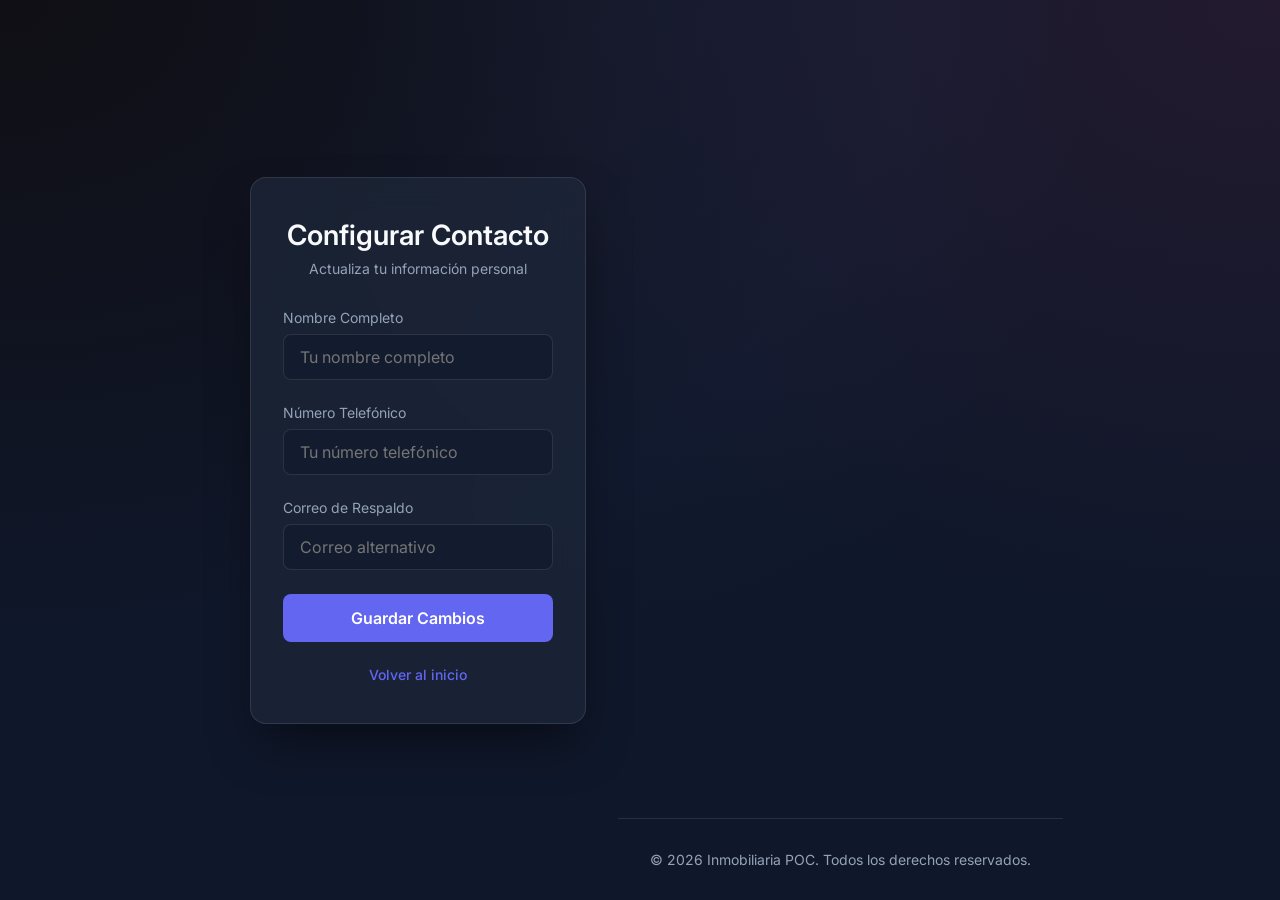
==== html/config_contacto.html @ 1f263f8e "1.2" ====
<!DOCTYPE html>
<html lang="es">
<head>
    <meta charset="UTF-8">
    <meta name="viewport" content="width=device-width, initial-scale=1.0">
    <title>Configuración de Contacto</title>
    <!-- Fuentes de Google para la tipografía -->
    <link rel="preconnect" href="https://fonts.googleapis.com">
    <link rel="preconnect" href="https://fonts.gstatic.com" crossorigin>
    <link href="https://fonts.googleapis.com/css2?family=Inter:wght@400;500;600&display=swap" rel="stylesheet">
    <!-- Hoja de estilos principal -->
    <link rel="stylesheet" href="../css/styles.css">
</head>
<body>

    <!-- Contenedor principal de la página -->
    <div class="container">
        <!-- Tarjeta del formulario -->
        <div class="form-card">
            <h2>Configurar Contacto</h2>
            <p class="subtitle">Actualiza tu información personal</p>

            <!-- Formulario -->
            <form id="configContactForm" novalidate>
                <!-- Campo para el nombre -->
                <div class="input-group" id="group-name">
                    <label for="name">Nombre Completo</label>
                    <input type="text" id="name" name="name" placeholder="Tu nombre completo">
                    <span class="error-msg">El nombre es obligatorio.</span>
                </div>

                <!-- Campo para el número telefónico -->
                <div class="input-group" id="group-phone">
                    <label for="phone">Número Telefónico</label>
                    <input type="tel" id="phone" name="phone" placeholder="Tu número telefónico">
                    <span class="error-msg">El número es obligatorio.</span>
                </div>

                <!-- Campo para el correo de respaldo -->
                <div class="input-group" id="group-backup-email">
                    <label for="backupEmail">Correo de Respaldo</label>
                    <input type="email" id="backupEmail" name="backupEmail" placeholder="Correo alternativo">
                    <span class="error-msg">Ingresa un correo válido.</span>
                </div>

                <!-- Botón para enviar el formulario -->
                <button type="submit">Guardar Cambios</button>

                <!-- Mensaje de éxito al enviar -->
                <div id="successMessage" class="success-msg">
                    Información actualizada con éxito
                </div>
                
                <!-- Opción para volver atrás -->
                <div class="switch-form">
                    <p><a href="../index.html">Volver al inicio</a></p>
                </div>
            </form>
        </div>
    </div>

    <!-- Pie de página semántico -->
    <footer class="site-footer" style="text-align: center; padding: 2rem; margin-top: auto; border-top: 1px solid rgba(255, 255, 255, 0.1); color: #94a3b8; font-size: 0.875rem;">
        <p>&copy; 2026 Inmobiliaria POC. Todos los derechos reservados.</p>
    </footer>

    <!-- Lógica y validación -->
    <script>
        function validarDatos(formElement) {
            const name = document.getElementById('name').value.trim();
            const phone = document.getElementById('phone').value.trim();
            const backupEmail = document.getElementById('backupEmail').value.trim();
            
            const groupName = document.getElementById('group-name');
            const groupPhone = document.getElementById('group-phone');
            const groupEmail = document.getElementById('group-backup-email');
            
            groupName.classList.remove('error');
            groupPhone.classList.remove('error');
            groupEmail.classList.remove('error');
            
            let isValid = true;
            
            if (!name) {
                groupName.classList.add('error');
                isValid = false;
            }
            if (!phone) {
                groupPhone.classList.add('error');
                isValid = false;
            }
            const emailRegex = /^[^\s@]+@[^\s@]+\.[^\s@]+$/;
            if (!backupEmail) {
                groupEmail.classList.add('error');
                groupEmail.querySelector('.error-msg').textContent = 'El correo es obligatorio.';
                isValid = false;
            } else if (!emailRegex.test(backupEmail)) {
                groupEmail.classList.add('error');
                groupEmail.querySelector('.error-msg').textContent = 'Ingresa un correo válido.';
                isValid = false;
            }
            
            if (isValid) {
                document.getElementById('successMessage').style.display = 'block';
                setTimeout(() => {
                    document.getElementById('successMessage').style.display = 'none';
                    window.location.href = '../index.html';
                }, 2000);
            }
        }

        document.getElementById('configContactForm').addEventListener('submit', function(e) {
            e.preventDefault();
            validarDatos(this);
        });

        document.getElementById('name').addEventListener('input', () => document.getElementById('group-name').classList.remove('error'));
        document.getElementById('phone').addEventListener('input', () => document.getElementById('group-phone').classList.remove('error'));
        document.getElementById('backupEmail').addEventListener('input', () => document.getElementById('group-backup-email').classList.remove('error'));
    </script>
</body>
</html>
---- css/styles.css ----
/* ========================================= */
/*               VARIABLES & RESET             */
/* ========================================= */
:root {
    --primary-color: #6366f1;
    --primary-hover: #4f46e5;
    --background: #0f172a;
    --card-bg: rgba(30, 41, 59, 0.7);
    --text-color: #f8fafc;
    --text-muted: #94a3b8;
    --error-color: #ef4444;
    --border-color: rgba(255, 255, 255, 0.1);
}

* {
    margin: 0;
    padding: 0;
    box-sizing: border-box;
    font-family: 'Inter', system-ui, -apple-system, sans-serif;
}

/* ========================================= */
/*               GLOBAL STYLES                 */
/* ========================================= */
body {
    background-color: var(--background);
    background-image: 
        radial-gradient(at 0% 0%, hsla(253,16%,7%,1) 0, transparent 50%), 
        radial-gradient(at 50% 0%, hsla(225,39%,30%,0.2) 0, transparent 50%), 
        radial-gradient(at 100% 0%, hsla(339,49%,30%,0.2) 0, transparent 50%);
    color: var(--text-color);
    display: flex;
    justify-content: center;
    align-items: center;
    min-height: 100vh;
}

/* ========================================= */
/*               FORM COMPONENTS               */
/* ========================================= */
.container {
    width: 100%;
    max-width: 400px;
    padding: 2rem;
}

.form-card {
    background: var(--card-bg);
    backdrop-filter: blur(16px);
    -webkit-backdrop-filter: blur(16px);
    border: 1px solid var(--border-color);
    border-radius: 1rem;
    padding: 2.5rem 2rem;
    box-shadow: 0 25px 50px -12px rgba(0, 0, 0, 0.5);
}

.form-card h2 {
    font-size: 1.75rem;
    font-weight: 600;
    margin-bottom: 0.5rem;
    text-align: center;
}

.form-card p.subtitle {
    color: var(--text-muted);
    text-align: center;
    margin-bottom: 2rem;
    font-size: 0.875rem;
}

.input-group {
    margin-bottom: 1.5rem;
    position: relative;
}

.input-group label {
    display: block;
    margin-bottom: 0.5rem;
    font-size: 0.875rem;
    color: var(--text-muted);
}

.input-group input,
.input-group textarea {
    width: 100%;
    padding: 0.75rem 1rem;
    background: rgba(15, 23, 42, 0.5);
    border: 1px solid var(--border-color);
    border-radius: 0.5rem;
    color: var(--text-color);
    font-size: 1rem;
    transition: all 0.3s ease;
}

.input-group textarea {
    resize: vertical;
    min-height: 100px;
}

.input-group input:focus,
.input-group textarea:focus {
    outline: none;
    border-color: var(--primary-color);
    box-shadow: 0 0 0 3px rgba(99, 102, 241, 0.2);
}

.input-group .error-msg {
    color: var(--error-color);
    font-size: 0.75rem;
    margin-top: 0.3rem;
    display: none;
}

.input-group.error input {
    border-color: var(--error-color);
}

.input-group.error .error-msg {
    display: block;
    animation: fadeIn 0.3s ease;
}

button {
    width: 100%;
    padding: 0.875rem;
    background-color: var(--primary-color);
    color: white;
    border: none;
    border-radius: 0.5rem;
    font-size: 1rem;
    font-weight: 600;
    cursor: pointer;
    transition: background-color 0.3s ease, transform 0.1s ease;
}

button:hover {
    background-color: var(--primary-hover);
}

button:active {
    transform: scale(0.98);
}

.success-msg {
    background: rgba(16, 185, 129, 0.1);
    color: #10b981;
    padding: 1rem;
    border-radius: 0.5rem;
    margin-top: 1rem;
    text-align: center;
    font-size: 0.875rem;
    display: none;
}

@keyframes fadeIn {
    from { opacity: 0; transform: translateY(-5px); }
    to { opacity: 1; transform: translateY(0); }
}

.switch-form {
    text-align: center;
    margin-top: 1.5rem;
    font-size: 0.875rem;
    color: var(--text-muted);
}

.switch-form a {
    color: var(--primary-color);
    text-decoration: none;
    font-weight: 500;
    transition: color 0.3s ease;
}

.switch-form a:hover {
    color: var(--text-color);
    text-decoration: underline;
}

/* ========================================= */
/*               CAROUSEL WIDGET               */
/* ========================================= */
.carousel-container {
    width: 100%;
    max-width: 800px;
    padding: 2rem;
    background: var(--card-bg);
    backdrop-filter: blur(16px);
    -webkit-backdrop-filter: blur(16px);
    border: 1px solid var(--border-color);
    border-radius: 1rem;
    box-shadow: 0 25px 50px -12px rgba(0, 0, 0, 0.5);
}

.carousel-title {
    font-size: 2rem;
    font-weight: 600;
    margin-bottom: 1.5rem;
    text-align: center;
}

.carousel {
    position: relative;
    overflow: hidden;
    border-radius: 0.5rem;
    box-shadow: 0 10px 15px -3px rgba(0, 0, 0, 0.3);
}

.carousel-inner {
    display: flex;
    transition: transform 0.7s cubic-bezier(0.25, 1, 0.5, 1);
}

.carousel-item {
    min-width: 100%;
    position: relative;
}

.carousel-item img {
    width: 100%;
    height: 400px;
    object-fit: cover;
    display: block;
    transition: transform 0.5s ease;
}

.carousel-item:hover img {
    transform: scale(1.05);
}

.carousel-caption {
    position: absolute;
    bottom: 0;
    left: 0;
    right: 0;
    background: rgba(15, 23, 42, 0.8);
    color: var(--text-color);
    padding: 0.5rem 1rem;
    text-align: center;
    backdrop-filter: blur(4px);
}

.carousel-caption h3 {
    margin-bottom: 0.2rem;
    font-size: 1rem;
}

.carousel-caption p {
    font-size: 0.75rem;
    color: var(--text-muted);
    margin: 0;
}

.carousel-control {
    position: absolute;
    top: 50%;
    transform: translateY(-50%);
    background: rgba(0, 0, 0, 0.5);
    color: white;
    border: none;
    width: 40px;
    height: 40px;
    border-radius: 50%;
    font-size: 1.25rem;
    cursor: pointer;
    display: flex;
    justify-content: center;
    align-items: center;
    transition: all 0.3s cubic-bezier(0.25, 1, 0.5, 1);
}

.carousel-control:hover {
    background: var(--primary-color);
    transform: translateY(-50%) scale(1.15);
}

.carousel-control:active {
    transform: translateY(-50%) scale(0.95);
}

.carousel-control.prev {
    left: 10px;
}

.carousel-control.next {
    right: 10px;
}

.carousel-indicators {
    display: flex;
    justify-content: center;
    margin-top: 1.5rem;
    gap: 0.5rem;
}

.indicator {
    width: 10px;
    height: 10px;
    background: var(--border-color);
    border-radius: 50%;
    cursor: pointer;
    transition: background 0.3s ease;
}

.indicator.active {
    background: var(--primary-color);
}

/* ========================================= */
/*               PAGE LAYOUT                   */
/* ========================================= */
body.page-layout {
    display: block;
    min-height: 100vh;
}

.top-nav {
    display: flex;
    justify-content: space-between;
    align-items: center;
    padding: 1.5rem 5%;
    background: rgba(15, 23, 42, 0.9);
    backdrop-filter: blur(10px);
    -webkit-backdrop-filter: blur(10px);
    border-bottom: 1px solid var(--border-color);
    position: sticky;
    top: 0;
    z-index: 100;
}

.nav-logo {
    font-size: 1.5rem;
    font-weight: 700;
    color: var(--text-color);
    letter-spacing: 1px;
}

.user-welcome {
    font-size: 0.9rem;
    color: var(--text-color);
    font-weight: 500;
    position: absolute;
    left: 50%;
    transform: translateX(-50%);
}

.nav-links {
    display: flex;
    gap: 2rem;
}

.nav-links a {
    color: var(--text-color);
    text-decoration: none;
    font-weight: 500;
    transition: color 0.3s ease;
    font-size: 0.95rem;
}

.nav-links a:hover {
    color: var(--primary-color);
}

.main-content {
    padding: 0.5rem 5% 3rem;
    max-width: 1200px;
    margin: 0 auto;
}

.top-carousel-section {
    display: flex;
    justify-content: center;
    margin-bottom: 4rem;
}

.small-carousel {
    max-width: 650px;
    padding: 0.5rem; /* Padding mínimo para que actúe como contorno */
}

.small-carousel .carousel-title {
    font-size: 1.5rem;
    margin-top: 0.5rem;
    margin-bottom: 0.5rem;
}

.small-carousel .carousel-item img {
    height: 220px; /* Imagen un poco más grande */
}

.content-section {
    text-align: center;
    margin-bottom: 4rem;
}

.content-section h2 {
    font-size: 2.25rem;
    margin-bottom: 2.5rem;
    font-weight: 700;
}

.services-grid {
    display: grid;
    grid-template-columns: repeat(auto-fit, minmax(280px, 1fr));
    gap: 2rem;
}

.service-card {
    background: var(--card-bg);
    padding: 2.5rem 2rem;
    border-radius: 1rem;
    border: 1px solid var(--border-color);
    box-shadow: 0 10px 15px -3px rgba(0, 0, 0, 0.3);
    transition: transform 0.3s ease;
}

.service-card:hover {
    transform: translateY(-5px);
}

.service-card h3 {
    margin-bottom: 1rem;
    color: var(--primary-color);
    font-size: 1.25rem;
}

.service-card p {
    color: var(--text-muted);
    line-height: 1.6;
}

/* ========================================= */
/*               SETTINGS MENU                 */
/* ========================================= */
.settings-dropdown {
    position: relative;
    display: flex;
    align-items: center;
}

.settings-btn {
    background: transparent;
    color: var(--text-color);
    border: none;
    cursor: pointer;
    padding: 0.4rem;
    display: flex;
    align-items: center;
    justify-content: center;
    border-radius: 50%;
    transition: all 0.3s ease;
    width: auto;
    min-width: auto;
}

.settings-btn:hover {
    background: rgba(255, 255, 255, 0.1);
    color: var(--primary-color);
    transform: rotate(45deg);
}

.settings-menu {
    position: absolute;
    top: 100%;
    right: 0;
    margin-top: 1rem;
    width: 300px;
    background: var(--card-bg);
    backdrop-filter: blur(16px);
    -webkit-backdrop-filter: blur(16px);
    border: 1px solid var(--border-color);
    border-radius: 0.75rem;
    box-shadow: 0 10px 25px -5px rgba(0, 0, 0, 0.5);
    opacity: 0;
    visibility: hidden;
    transform: translateY(-10px);
    transition: all 0.3s ease;
    z-index: 1000;
}

.settings-menu.active {
    opacity: 1;
    visibility: visible;
    transform: translateY(0);
}

.settings-header {
    padding: 1rem 1.25rem;
    border-bottom: 1px solid var(--border-color);
}

.settings-header h3 {
    font-size: 1.1rem;
    font-weight: 600;
    color: var(--text-color);
    margin: 0;
}

.settings-content {
    padding: 1rem 1.25rem;
}

.settings-section h4 {
    font-size: 0.95rem;
    color: var(--text-color);
    margin-bottom: 0.5rem;
}

.settings-desc {
    font-size: 0.8rem;
    color: var(--text-muted);
    margin-bottom: 1rem;
    line-height: 1.4;
}

.settings-input-group {
    margin-bottom: 1rem;
}

.settings-input-group label {
    display: block;
    font-size: 0.75rem;
    color: var(--text-muted);
    margin-bottom: 0.25rem;
}

.settings-input-group input {
    width: 100%;
    padding: 0.5rem 0.75rem;
    background: rgba(15, 23, 42, 0.5);
    border: 1px solid var(--border-color);
    border-radius: 0.375rem;
    color: var(--text-color);
    font-size: 0.875rem;
    transition: all 0.3s ease;
}

.settings-input-group input:focus {
    outline: none;
    border-color: var(--primary-color);
    box-shadow: 0 0 0 2px rgba(99, 102, 241, 0.2);
}

.settings-divider {
    border: 0;
    border-top: 1px solid var(--border-color);
    margin: 1.25rem 0;
}

.add-contact-btn {
    display: flex;
    align-items: center;
    justify-content: center;
    gap: 0.5rem;
    width: 100%;
    padding: 0.6rem;
    background-color: var(--primary-color);
    color: white;
    border: none;
    border-radius: 0.5rem;
    font-size: 0.875rem;
    font-weight: 500;
    cursor: pointer;
    transition: all 0.3s ease;
}

.add-contact-btn:hover {
    background-color: var(--primary-hover);
}

.add-contact-btn.secondary-btn {
    background-color: rgba(99, 102, 241, 0.1);
    color: var(--primary-color);
    border: 1px solid var(--primary-color);
}

.add-contact-btn.secondary-btn:hover {
    background-color: var(--primary-color);
    color: white;
}
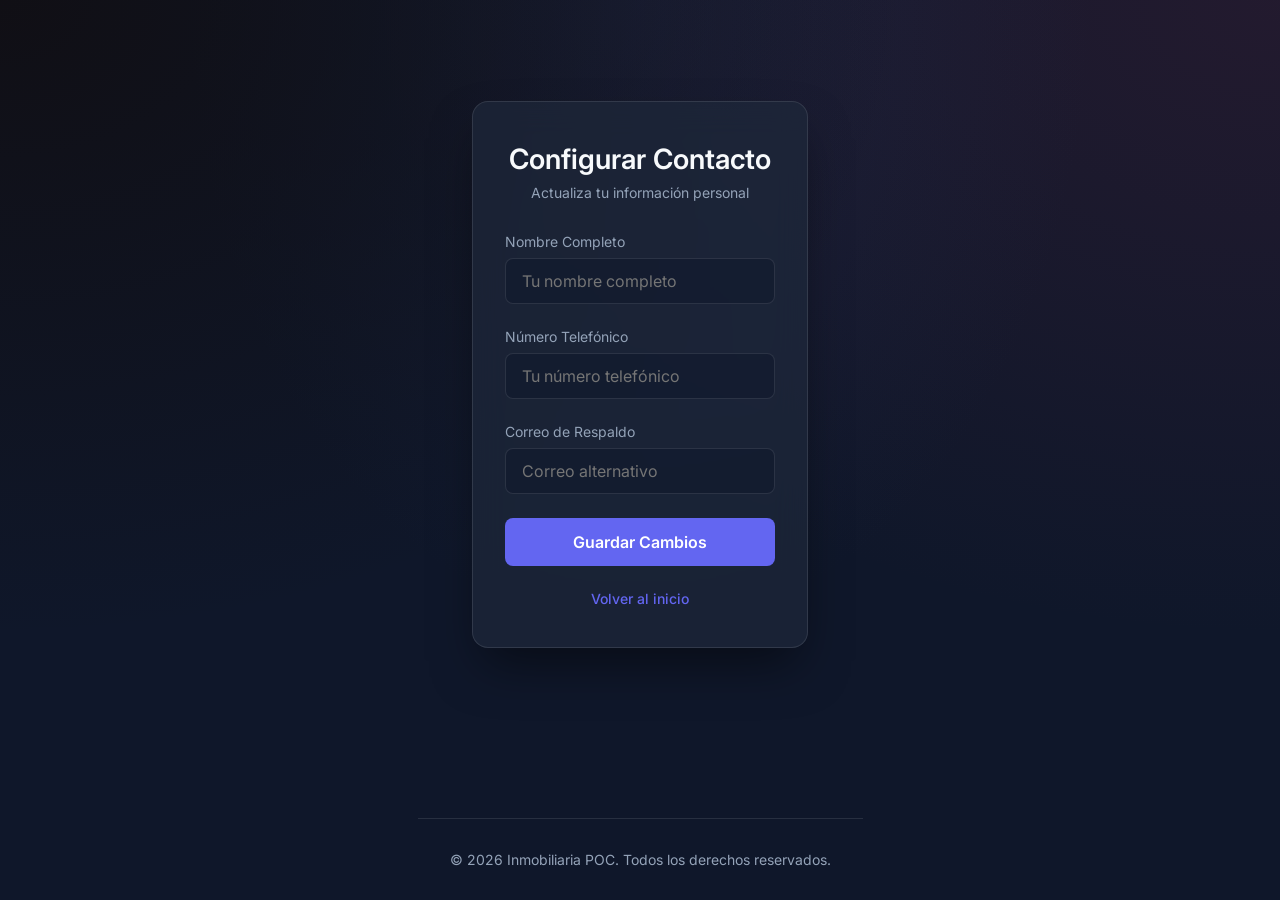
==== commit df3af920: "1.4" ====
--- a/html/config_contacto.html
+++ b/html/config_contacto.html
@@ -10,6 +10,8 @@
     <link href="https://fonts.googleapis.com/css2?family=Inter:wght@400;500;600&display=swap" rel="stylesheet">
     <!-- Hoja de estilos principal -->
     <link rel="stylesheet" href="../css/styles.css">
+    <!-- Icono de la pestaña -->
+    <link rel="icon" type="image/png" href="../img/favicon.png">
 </head>
 <body>
 
--- a/css/styles.css
+++ b/css/styles.css
@@ -30,6 +30,7 @@
         radial-gradient(at 100% 0%, hsla(339,49%,30%,0.2) 0, transparent 50%);
     color: var(--text-color);
     display: flex;
+    flex-direction: column;
     justify-content: center;
     align-items: center;
     min-height: 100vh;
@@ -42,6 +43,7 @@
     width: 100%;
     max-width: 400px;
     padding: 2rem;
+    margin: auto;
 }
 
 .form-card {
@@ -577,3 +579,68 @@
     background-color: var(--primary-color);
     color: white;
 }
+
+/* ========================================= */
+/*               MODALS (POP-UPS)              */
+/* ========================================= */
+.modal-overlay {
+    position: fixed;
+    top: 0;
+    left: 0;
+    width: 100vw;
+    height: 100vh;
+    background: rgba(0, 0, 0, 0.7);
+    backdrop-filter: blur(5px);
+    -webkit-backdrop-filter: blur(5px);
+    display: flex;
+    justify-content: center;
+    align-items: center;
+    z-index: 1000;
+    opacity: 0;
+    visibility: hidden;
+    transition: opacity 0.3s ease, visibility 0.3s ease;
+}
+
+.modal-overlay.active {
+    opacity: 1;
+    visibility: visible;
+}
+
+.modal {
+    position: relative;
+    width: 100%;
+    max-width: 420px;
+    transform: translateY(-20px);
+    transition: transform 0.3s cubic-bezier(0.25, 1, 0.5, 1);
+}
+
+.modal-overlay.active .modal {
+    transform: translateY(0);
+}
+
+.modal .form-card {
+    margin: 0; /* Override any margin */
+    box-shadow: 0 25px 50px -12px rgba(0, 0, 0, 0.7);
+}
+
+.close-btn {
+    position: absolute;
+    top: 15px;
+    right: 15px;
+    background: transparent;
+    border: none;
+    color: var(--text-muted);
+    font-size: 1.5rem;
+    cursor: pointer;
+    line-height: 1;
+    padding: 0;
+    width: auto;
+    transition: color 0.2s ease, transform 0.2s ease;
+    z-index: 10;
+}
+
+.close-btn:hover {
+    color: var(--text-color);
+    background: transparent;
+    transform: scale(1.1);
+}
